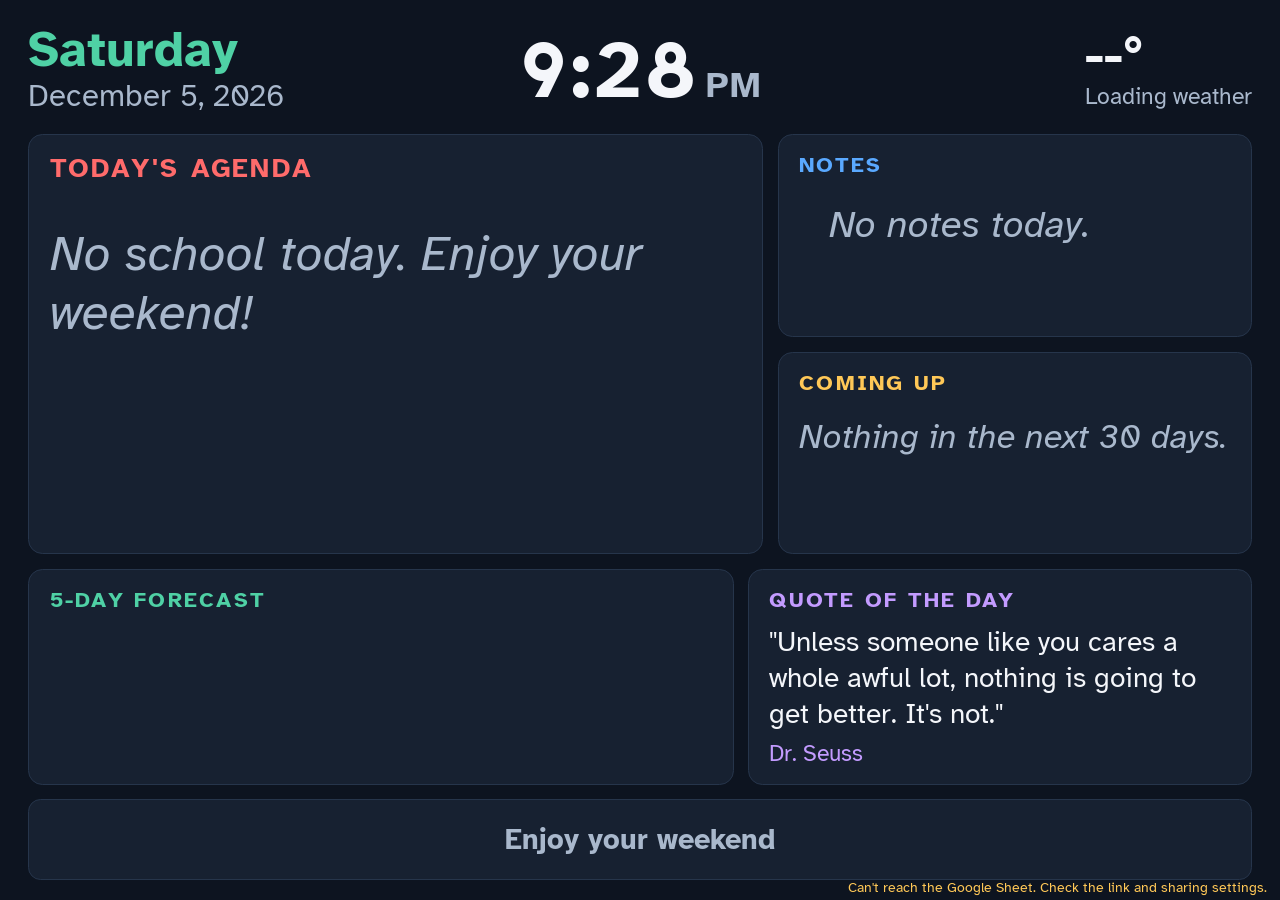
==== music-test.html @ e7420ed6 "Add radio music on a test page, with stations picked from the Sheet music-test.html plays a station " ====
<!doctype html>
<html lang="en" data-board-theme="original" data-test-page>
<head>
  <meta charset="utf-8">
  <meta name="viewport" content="width=device-width, initial-scale=1">
  <title>Class Agenda Board (music test)</title>
  <link rel="preconnect" href="https://fonts.googleapis.com">
  <link rel="preconnect" href="https://fonts.gstatic.com" crossorigin>
  <link href="https://fonts.googleapis.com/css2?family=Atkinson+Hyperlegible:wght@400;700&display=swap" rel="stylesheet">
  <link rel="stylesheet" href="style.css?v=20261030n">
  <style>
    /* Now playing line (test only, not in style.css yet) */
    .music-now { margin-top: auto; padding-top: 1vh; font-size: 2.2vh; color: var(--muted); white-space: nowrap; overflow: hidden; text-overflow: ellipsis; }
    .music-now.hidden { display: none; }
  </style>
</head>
<body>
  <div id="board">
    <header class="top">
      <div class="date">
        <div id="weekday" class="weekday"></div>
        <div id="fulldate" class="fulldate"></div>
      </div>
      <div id="clock" class="clock"></div>
      <div id="weather" class="weather">
        <div class="weather-icon" id="w-icon"></div>
        <div>
          <div class="weather-temp" id="w-temp">--°</div>
          <div class="weather-desc" id="w-desc">Loading weather</div>
        </div>
      </div>
    </header>

    <div id="announcement" class="announcement hidden" role="status"></div>

    <main class="middle">
      <section class="card agenda">
        <h2>Today's Agenda</h2>
        <div class="fit" id="agenda-fit"><ol id="agenda-list" class="agenda-list"></ol></div>
      </section>
      <div class="side">
        <section class="card notes">
          <h2>Notes</h2>
          <div class="fit" id="notes-fit"><ul id="notes-list" class="notes-list"></ul></div>
        </section>
        <section class="card events">
          <h2>Coming Up</h2>
          <div class="fit" id="events-fit"><ul id="events-list" class="events-list"></ul></div>
        </section>
      </div>
    </main>

    <section class="bottom">
      <div class="card forecast">
        <h2>5-Day Forecast</h2>
        <div id="forecast" class="forecast-days"></div>
      </div>
      <div class="card quote">
        <h2>Quote of the Day</h2>
        <div id="quote-text" class="quote-text"></div>
        <div id="quote-author" class="quote-author"></div>
        <div id="music-now" class="music-now hidden"></div>
      </div>
    </section>

    <footer id="schedule" class="schedule"></footer>
  </div>

  <div id="banner" class="banner hidden">
    <div class="banner-title">Independent Work Time</div>
    <div id="banner-sub" class="banner-sub"></div>
  </div>

  <div id="sound-prompt" class="sound-prompt hidden">Press OK on the remote for full screen and the bell sound</div>
  <div id="status" class="status"></div>

  <script src="config.js?v=20261030n"></script>
  <script src="quotes.js?v=20261030n"></script>
  <script src="sample-data.js?v=20261030n"></script>
  <script src="app.js?v=20261030n"></script>
  <script src="music.js?v=20261030n"></script>
</body>
</html>
---- style.css ----
/* Sizes use vh/vw so the board scales to any TV resolution. */
:root {
  --bg: #0d1420;
  --card: #172131;
  --border: #26354b;
  --text: #f4f6fa;
  --muted: #a9b8cc;
  --agenda: #ff6b6b;
  --notes: #5aa9ff;
  --events: #ffc857;
  --word: #4fd1a5;
  --quote: #c39bff;
  --indep: #ffa94d;
  --gap: 1.6vh;
}

* { box-sizing: border-box; margin: 0; padding: 0; }

html, body {
  width: 100%;
  height: 100%;
  overflow: hidden;
  background: var(--bg);
  color: var(--text);
  font-family: "Atkinson Hyperlegible", "Segoe UI", Roboto, Arial, sans-serif;
  cursor: none;
}

#board {
  width: 100vw;
  height: 100vh;
  padding: 2.2vh 2.2vw;
  display: grid;
  grid-template-rows: auto 1fr 24vh 9vh;
  gap: var(--gap);
  transition: transform 2s ease;
}

.card {
  background: var(--card);
  border: 0.2vh solid var(--border);
  border-radius: 1.6vh;
  padding: 1.8vh 1.6vw;
  display: flex;
  flex-direction: column;
  min-height: 0;
  overflow: hidden;
}

h2 {
  font-size: 2.4vh;
  text-transform: uppercase;
  letter-spacing: 0.25vh;
  margin-bottom: 1.2vh;
  font-weight: 700;
}

/* Top bar */
.top {
  display: grid;
  grid-template-columns: 1fr auto 1fr;
  align-items: center;
}
.weekday { font-size: 5.6vh; font-weight: 700; color: var(--word); line-height: 1.05; }
.fulldate { font-size: 3.4vh; color: var(--muted); }
.clock { font-size: 9vh; font-weight: 700; letter-spacing: 0.2vh; font-variant-numeric: tabular-nums; }
.clock .ampm { font-size: 4vh; margin-left: 0.6vw; color: var(--muted); }
.weather { justify-self: end; display: flex; align-items: center; gap: 1.2vw; }
.weather-icon { font-size: 8vh; line-height: 1; }
.weather-temp { font-size: 5.6vh; font-weight: 700; line-height: 1.05; }
.weather-desc { font-size: 2.6vh; color: var(--muted); }

/* Middle */
.middle {
  display: grid;
  grid-template-columns: 1.55fr 1fr;
  gap: var(--gap);
  min-height: 0;
}
.side {
  display: grid;
  grid-template-rows: 1fr 1fr;
  gap: var(--gap);
  min-height: 0;
}
.fit { flex: 1; min-height: 0; overflow: hidden; }

.agenda h2 { color: var(--agenda); font-size: 3vh; }
.agenda-list { list-style: none; font-size: 5.4vh; }
.agenda-list li {
  display: flex;
  align-items: flex-start;
  gap: 1.4vw;
  padding: 0.6em 0;
  line-height: 1.2;
  border-bottom: 0.15vh solid var(--border);
}
.agenda-list li:last-child { border-bottom: none; }
.agenda-list .num {
  flex: none;
  width: 1.5em;
  height: 1.5em;
  border-radius: 50%;
  background: var(--agenda);
  color: var(--bg);
  font-weight: 700;
  font-size: 0.8em;
  display: flex;
  align-items: center;
  justify-content: center;
  margin-top: 0.05em;
}
.empty { color: var(--muted); font-style: italic; }

.notes h2 { color: var(--notes); }
.notes-list { list-style: none; font-size: 4.2vh; }
.notes-list li {
  padding: 0.35em 0 0.35em 0.8em;
  border-left: 0.5vh solid var(--notes);
  margin-bottom: 0.5em;
  line-height: 1.2;
}

.events h2 { color: var(--events); }
.events-list { list-style: none; font-size: 3.8vh; }
.events-list li {
  display: grid;
  grid-template-columns: 4.2em 1fr auto;
  gap: 0.8vw;
  align-items: baseline;
  padding: 0.3em 0;
  line-height: 1.2;
}
.events-list .when { color: var(--muted); font-variant-numeric: tabular-nums; }
.events-list .count {
  font-size: 0.8em;
  font-weight: 700;
  color: var(--events);
  white-space: nowrap;
}
.events-list li.soon .count {
  background: var(--events);
  color: var(--bg);
  padding: 0.1em 0.5em;
  border-radius: 1em;
}

/* Bottom */
/* 5-day forecast */
.forecast-days { flex: 1; min-height: 0; display: grid; grid-template-columns: repeat(5, 1fr); gap: 0.8vw; }
.fc-day {
  display: flex; flex-direction: column; align-items: center; justify-content: center;
  gap: 0.4vh; border-radius: 1.4vh; line-height: 1.1; text-align: center; min-height: 0;
}
.fc-name { font-size: 2.3vh; font-weight: 700; }
.fc-icon { font-size: 4vh; line-height: 1; }
.fc-temps { font-size: 2.6vh; }
.fc-hi { font-weight: 700; }
.fc-range { position: relative; width: 70%; height: 0.7vh; border-radius: 1vh; }
.fc-range span { position: absolute; top: 0; bottom: 0; border-radius: 1vh; background: linear-gradient(90deg, #5aa9ff, #ffc857, #ff8a5b); }
.fc-rain { font-size: 1.9vh; }
.forecast h2 { color: var(--word); }
.fc-day { background: rgba(255, 255, 255, 0.04); }
.fc-day.today { background: rgba(79, 209, 165, 0.14); box-shadow: inset 0 0 0 0.2vh var(--word); }
.fc-lo, .fc-rain { color: var(--muted); }
.fc-range { background: var(--border); }
.fc-rain.wet { color: var(--notes); font-weight: 700; }

.bottom {
  display: grid;
  grid-template-columns: 1.4fr 1fr;
  gap: var(--gap);
  min-height: 0;
}

.quote h2 { color: var(--quote); }
.quote-text { font-size: 3.1vh; line-height: 1.3; }
.quote-author { font-size: 2.5vh; color: var(--quote); margin-top: 0.8vh; }

/* Schedule strip */
.schedule {
  display: grid;
  grid-template-columns: repeat(4, 1fr);
  gap: var(--gap);
}
.period {
  background: var(--card);
  border: 0.2vh solid var(--border);
  border-radius: 1.4vh;
  display: flex;
  flex-direction: column;
  justify-content: center;
  align-items: center;
  line-height: 1.15;
}
.period .range { font-size: 3.2vh; font-weight: 700; font-variant-numeric: tabular-nums; }
.period .state { font-size: 2.3vh; color: var(--muted); }
.period.done { opacity: 0.4; }
.period.class { border-color: var(--word); background: #163a33; }
.period.class .state { color: var(--word); font-weight: 700; }
.period.indep { border-color: var(--indep); background: #43301a; }
.period.indep .state { color: var(--indep); font-weight: 700; }

/* Bell banner */
.banner {
  position: fixed;
  left: 50%;
  top: 50%;
  transform: translate(-50%, -50%);
  background: var(--indep);
  color: #1d1305;
  padding: 4vh 5vw;
  border-radius: 2.4vh;
  text-align: center;
  box-shadow: 0 2vh 8vh rgba(0, 0, 0, 0.6);
  animation: pop 0.4s ease-out;
}
.banner-title { font-size: 8vh; font-weight: 700; }
.banner-sub { font-size: 3.6vh; margin-top: 1vh; }
@keyframes pop { from { transform: translate(-50%, -50%) scale(0.8); opacity: 0; } }

.sound-prompt {
  position: fixed;
  bottom: 12vh;
  left: 50%;
  transform: translateX(-50%);
  background: #2b3a52;
  border: 0.2vh solid var(--notes);
  padding: 1.4vh 2vw;
  border-radius: 1.2vh;
  font-size: 2.6vh;
}

.status {
  position: fixed;
  right: 1vw;
  bottom: 0.4vh;
  font-size: 1.5vh;
  color: var(--muted);
  opacity: 0.7;
}
.status.warn { color: var(--events); opacity: 1; }

.hidden { display: none; }

/* Announcement strip (Message row in the Settings tab) */
#board.has-msg { grid-template-rows: auto auto 1fr 24vh 9vh; }
.announcement {
  background: var(--events); color: var(--bg);
  border-radius: 1.6vh; padding: 1.4vh 2vw;
  font-size: 4.2vh; font-weight: 700; line-height: 1.2; text-align: center;
  animation: pop 0.4s ease-out;
}
.announcement::before { content: "\1F4E3  "; }

/* Minimum day and no-school cells in the schedule strip */
.period.min-day { border-color: var(--events); }
.period.min-day .range { color: var(--events); }
.period.no-school { grid-column: 1 / -1; }
.period.no-school .range { color: var(--muted); }

/* Keep line breaks typed inside a Sheet cell (Option+Enter) */
.agenda-list li > span:last-child, .notes-list li { white-space: pre-line; }

/* Sub-points: extra lines inside an agenda cell */
.agenda-list .subs { display: block; font-size: 0.68em; margin-top: 0.25em; }
.agenda-list .sub { display: block; padding-left: 1.1em; position: relative; color: var(--muted); line-height: 1.25; }
.agenda-list .sub::before { content: "\2022"; position: absolute; left: 0.2em; }
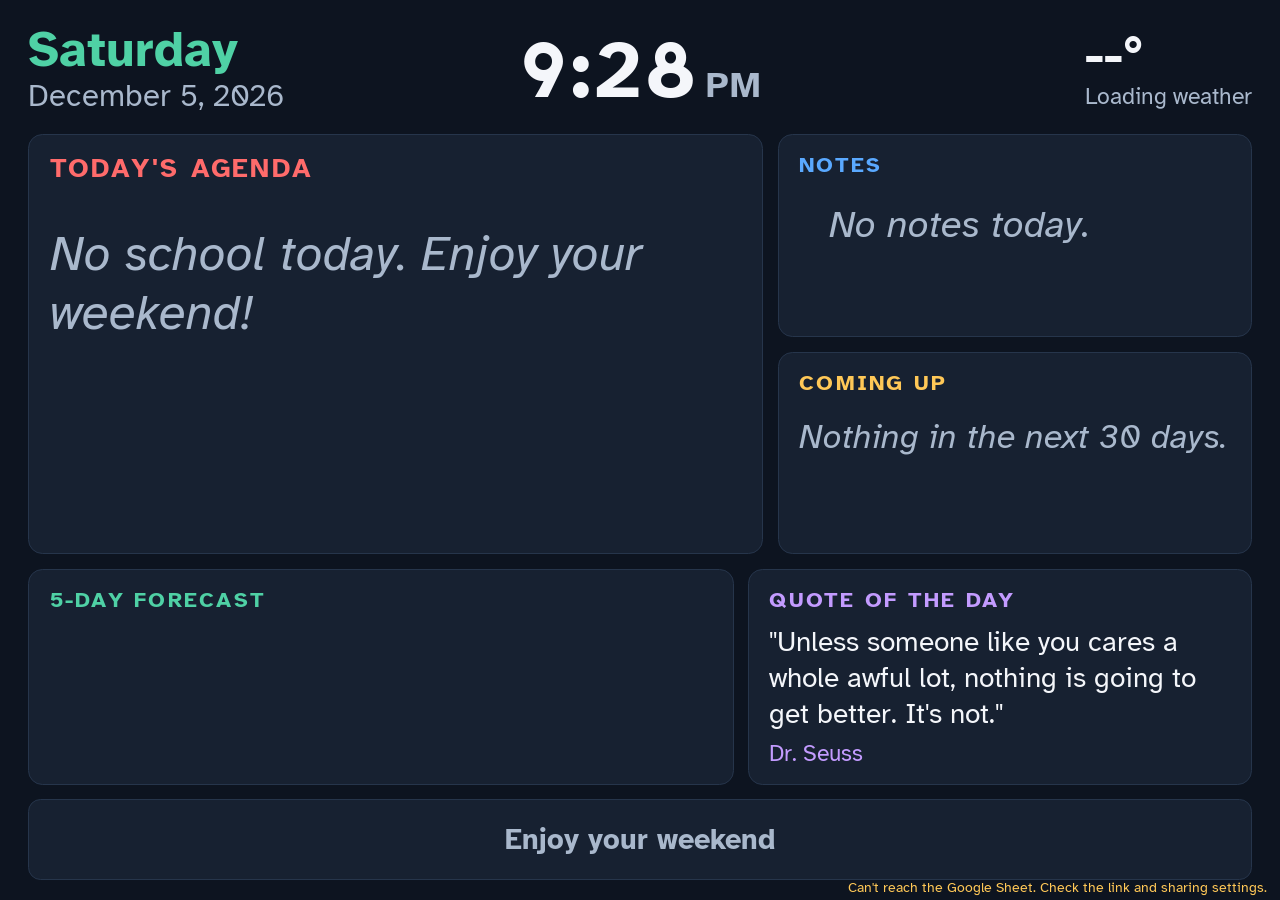
==== commit 07d1af1e: "Music pause holds from any remote path; play anytime the board is on Play/pause now stays paused eve" ====
--- a/music-test.html
+++ b/music-test.html
@@ -7,7 +7,7 @@
   <link rel="preconnect" href="https://fonts.googleapis.com">
   <link rel="preconnect" href="https://fonts.gstatic.com" crossorigin>
   <link href="https://fonts.googleapis.com/css2?family=Atkinson+Hyperlegible:wght@400;700&display=swap" rel="stylesheet">
-  <link rel="stylesheet" href="style.css?v=20261030n">
+  <link rel="stylesheet" href="style.css?v=20261030p">
   <style>
     /* Now playing line (test only, not in style.css yet) */
     .music-now { margin-top: auto; padding-top: 1vh; font-size: 2.2vh; color: var(--muted); white-space: nowrap; overflow: hidden; text-overflow: ellipsis; }
@@ -74,10 +74,10 @@
   <div id="sound-prompt" class="sound-prompt hidden">Press OK on the remote for full screen and the bell sound</div>
   <div id="status" class="status"></div>
 
-  <script src="config.js?v=20261030n"></script>
-  <script src="quotes.js?v=20261030n"></script>
-  <script src="sample-data.js?v=20261030n"></script>
-  <script src="app.js?v=20261030n"></script>
-  <script src="music.js?v=20261030n"></script>
+  <script src="config.js?v=20261030p"></script>
+  <script src="quotes.js?v=20261030p"></script>
+  <script src="sample-data.js?v=20261030p"></script>
+  <script src="app.js?v=20261030p"></script>
+  <script src="music.js?v=20261030p"></script>
 </body>
 </html>
